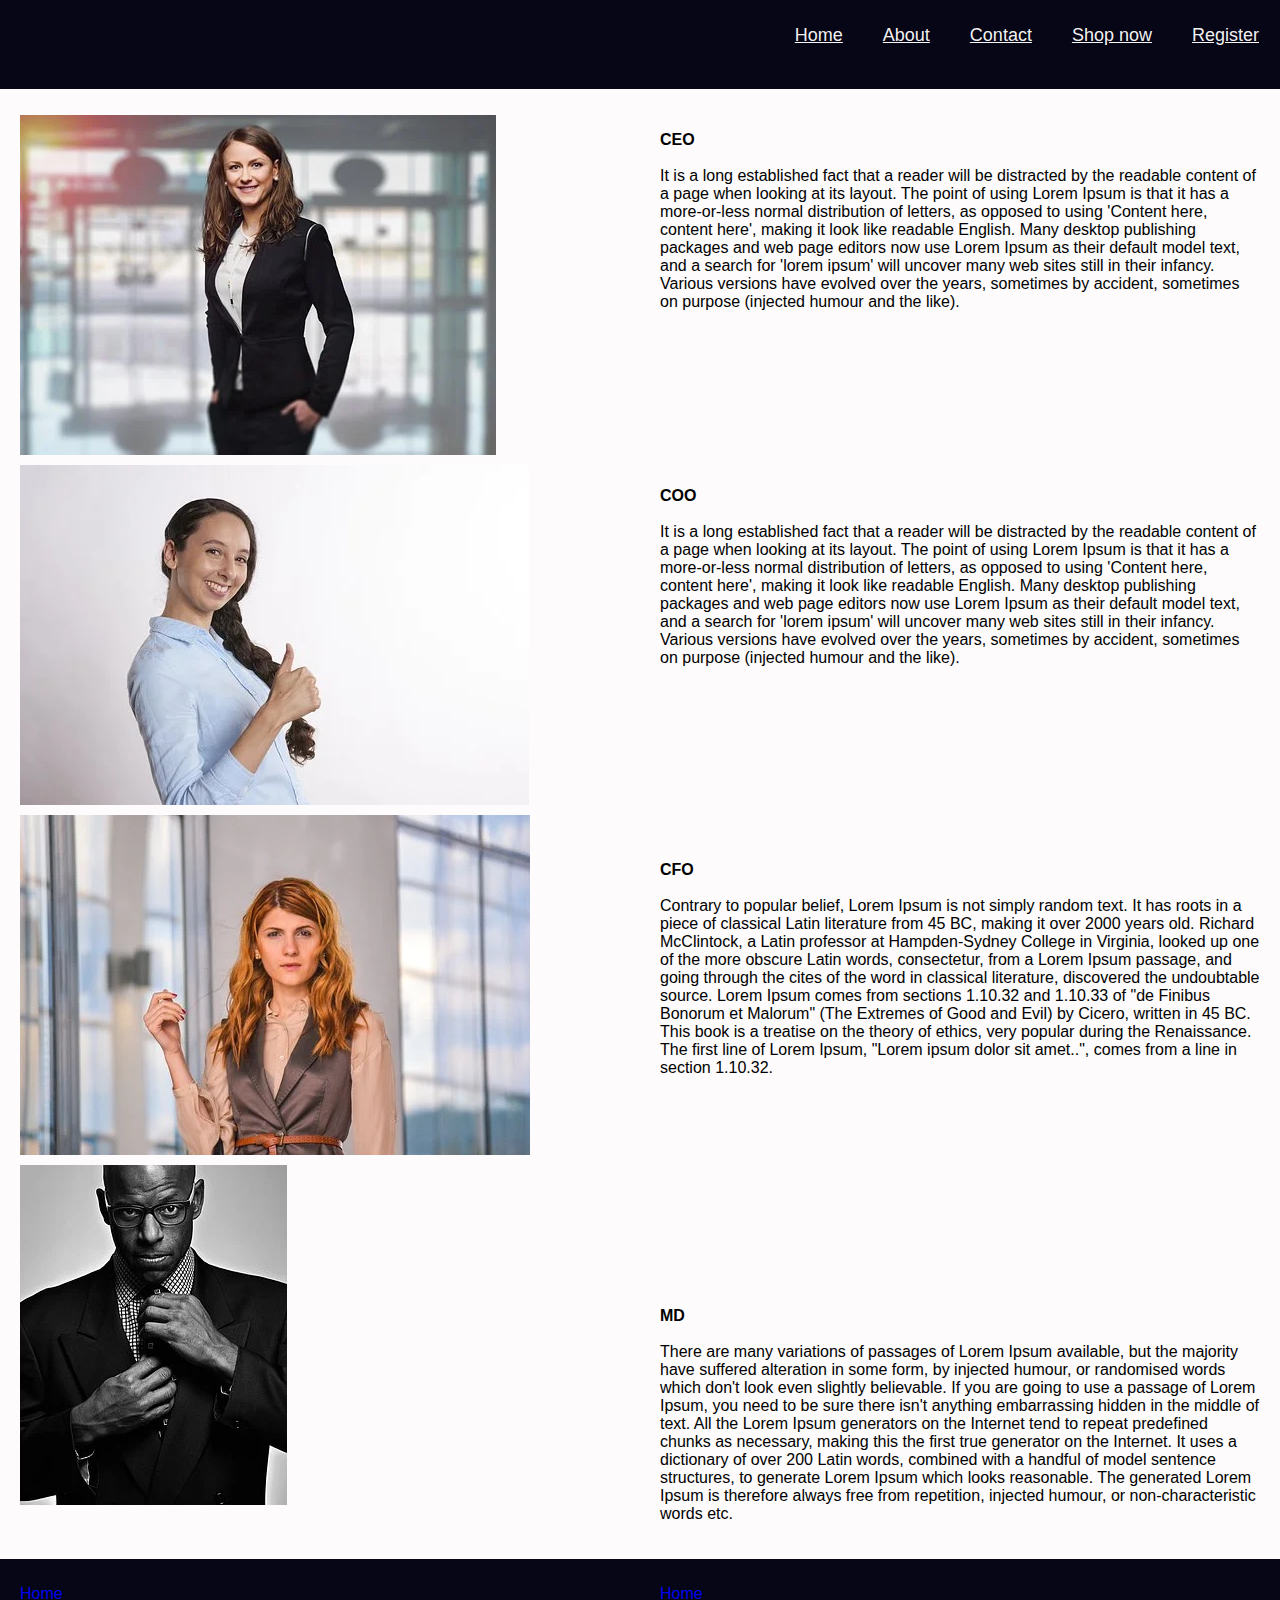
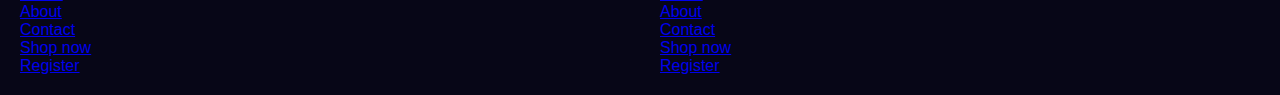
==== about.html @ f59067f0 "some changes were made and some deletions were made" ====
<!DOCTYPE html>
<html lang="en">
  <head>
    <meta charset="UTF-8" />
    <meta http-equiv="X-UA-Compatible" content="IE=edge" />
    <meta name="viewport" content="width=device-width, initial-scale=1.0" />
    <title>Document</title>
    <link href="body.css" rel="stylesheet" />
    <link href="footer.css" rel="stylesheet" />
    <link href="header.css" rel="stylesheet" />
    <link href="items.css" rel="stylesheet" />
    <link href="about.css" rel="stylesheet" />
  </head>
  <body>
    <div class="header">
      <div class="header-right">
        <a href="index.html" class="right">Home</a>
        <a class="active" href="about.html" class="right">About</a>
        <a href="contact.html" class="right">Contact</a>
        <a href="item.html" class="right">Shop now</a>
        <a href="register.html">Register</a>
      </div>
    </div>

    <div class="row">
      <div class="column">
        <img src="myteam.webp" />
        <img src="myteam1.webp" />
        <img src="myteam3.webp" /><br>
        <img src="myteam4.webp" />
      </div>
      <div class="column">
        <p>
          <b>CEO</b><br /><br />
          It is a long established fact that a reader will be distracted by the
          readable content of a page when looking at its layout. The point of
          using Lorem Ipsum is that it has a more-or-less normal distribution of
          letters, as opposed to using 'Content here, content here', making it
          look like readable English. Many desktop publishing packages and web
          page editors now use Lorem Ipsum as their default model text, and a
          search for 'lorem ipsum' will uncover many web sites still in their
          infancy. Various versions have evolved over the years, sometimes by
          accident, sometimes on purpose (injected humour and the like).
        </p>
        <br />
        <br />
        <br />
        <br />
        <br /><br /><br /><br />
        <p>
          <b>COO</b><br /><br />
          It is a long established fact that a reader will be distracted by the
          readable content of a page when looking at its layout. The point of
          using Lorem Ipsum is that it has a more-or-less normal distribution of
          letters, as opposed to using 'Content here, content here', making it
          look like readable English. Many desktop publishing packages and web
          page editors now use Lorem Ipsum as their default model text, and a
          search for 'lorem ipsum' will uncover many web sites still in their
          infancy. Various versions have evolved over the years, sometimes by
          accident, sometimes on purpose (injected humour and the like).
        </p>
        <br />
        <br />
        <br />
        <br />
        <br /><br /><br /><br /><br />
        <p>
          <b>CFO</b><br /><br />
          Contrary to popular belief, Lorem Ipsum is not simply random text. It
          has roots in a piece of classical Latin literature from 45 BC, making
          it over 2000 years old. Richard McClintock, a Latin professor at
          Hampden-Sydney College in Virginia, looked up one of the more obscure
          Latin words, consectetur, from a Lorem Ipsum passage, and going
          through the cites of the word in classical literature, discovered the
          undoubtable source. Lorem Ipsum comes from sections 1.10.32 and
          1.10.33 of "de Finibus Bonorum et Malorum" (The Extremes of Good and
          Evil) by Cicero, written in 45 BC. This book is a treatise on the
          theory of ethics, very popular during the Renaissance. The first line
          of Lorem Ipsum, "Lorem ipsum dolor sit amet..", comes from a line in
          section 1.10.32.
        </p>
        <br />
        <br />
        <br />
        <br />
        <br /><br /><br /><br/><br/><br/><br/>
        <p>
          <b>MD</b><br /><br />
          There are many variations of passages of Lorem Ipsum available, but
          the majority have suffered alteration in some form, by injected
          humour, or randomised words which don't look even slightly believable.
          If you are going to use a passage of Lorem Ipsum, you need to be sure
          there isn't anything embarrassing hidden in the middle of text. All
          the Lorem Ipsum generators on the Internet tend to repeat predefined
          chunks as necessary, making this the first true generator on the
          Internet. It uses a dictionary of over 200 Latin words, combined with
          a handful of model sentence structures, to generate Lorem Ipsum which
          looks reasonable. The generated Lorem Ipsum is therefore always free
          from repetition, injected humour, or non-characteristic words etc.
        </p>
      </div>
    </div>
    <footer style="background-color: #070617;">
      <div class="row">
        <div class="column">
            <a href="index.html" class="right">Home</a><br>
            <a class="active" href="about.html" class="right">About</a><br>
            <a  href="contact.html" class="right">Contact</a><br>
            <a href="item.html" class="right">Shop now</a><br>
            <a href="register.html">Register</a>
        </div>
        <div class="column">
          <a href="index.html" class="right">Home</a><br>
            <a class="active" href="about.html" class="right">About</a><br>
            <a  href="contact.html" class="right">Contact</a><br>
            <a href="item.html" class="right">Shop now</a><br>
            <a href="register.html">Register</a>
        </div>
      </div>
  </body>
</html>
---- body.css ----
.column {
  float: left;
  width: 50%;

  margin-top: 6px;
  padding: 20px;
  border: 0px;
  border-width: 0px;
}
.row:after {
  content: "";
  display: table;
  clear: both;
}

.height {
  height: 100%;
  width: 900px;
}

/*.back{
    background-color: black;
  }*/
#row1 {
  background-image: url("boreal-forest-biome-730.jpg");
  background-position: 100px;
  background-size: 100%;
}
@media only screen and (min-width: 600px) {
  body {
    background-color: whitesmoke;
  }
}

.backdiv1 {
  background-position: center;
  background-size: 100%;
  padding-bottom: 36%;
  animation: backgroundChange 10s linear infinite;
  padding-top: 0%;
}
@keyframes backgroundChange {
  0% {
    background-image: url("rBVaVV0ptdOAFdpNAANFgElM1sQ414.jpg");
  }
  33% {
    background-image: url("New\ Age-shoes-double_quarter.jpg");
  }
  45% {
    background-image: url("coding.jpg");
  }
  66% {
    background-image: url("jordan.jpg");
  }
  99% {
    background-image: url("Louiv.jpg");
  }
}

@import url(https://fonts.googleapis.com/css?family=Open+Sans);

body {
  background: #f2f2f2;
  font-family: "Open Sans", sans-serif;
}

.search {
  width: 100%;
  position: relative;
  display: flex;
}

.searchTerm {
  width: 100%;
  border: 3px solid #0600cc00;
  border-right: none;
  padding: 5px;
  height: 46px;
  border-radius: 5px 0 0 5px;
  outline: none;
  color: #9dbfaf;
}

.searchTerm:focus {
  color: #00b4cc;
}

.searchButton {
  width: 40px;
  height: 46px;
  border: 1px solid rgba(206, 151, 151, 0.2);
  background: rgba(15, 25, 119, 0.884);
  text-align: center;
  color: #fff;
  border-radius: 0 5px 5px 0;
  cursor: pointer;
  font-size: 20px;
}

/*Resize the wrap to see the search bar change!*/
.wrap {
  width: 30%;
  position: relative;
  top: 11%;
  left: 5%;
  transform: translate(-7%, 153%);
}
---- footer.css ----
.footer {
  text-align: left;
  /* background-color: #070617; */
}
.columnf {
  float: left;
  width: 50%;
  margin-top: 6px;
  padding: 20px;
  border: 20px;
  border-width: 30px;
}

/* Clear floats after the columns */
.rowf:after {
  content: "";
  display: table;
  clear: both;
}
---- header.css ----
* {
  box-sizing: border-box;
}

body {
  margin: 0;
  font-family: Arial, Helvetica, sans-serif;
}

.header {
  overflow: hidden;
  inline-size: 100%;
  padding: 0.02% 1px;
  background-position: center;
  background-size: 100%;
  padding-top: 0%;
  padding-bottom: 19px;
  background-color: #070617;
}

.header a {
  float: left;
  color: white;
  text-align: center;
  padding: 20px;
  text-decoration: none;
  font-size: 18px;
  line-height: 30px;
  border-radius: 4px;
  text-decoration: underline;
}

.header a.logo {
  font-size: 25px;
  font-weight: bold;
}

.header a:hover {
  background-color: rgb(56, 50, 50);
  color: rgb(247, 245, 245);
}

/*.header a.active {
  background-color: dodgerblue;
  color: white;
}*/

.header-right {
  float: right;
  /*background-color: #ed3dc8;*/
  background-size: 0%;
}

@media screen and (max-width: 500px) {
  .header a {
    float: none;
    display: block;
    text-align: left;
  }

  .header-right {
    float: none;
  }
}

@media only screen and (max-width: 600px) {
  body {
    background-color: whitesmoke;
  }
}
---- items.css ----
#divback {
  padding-bottom: 50%;
  padding: 18% 20%;
  margin: -2%;
  display: inline-block;
  flex-flow: row-reverse wrap;
  overflow: hidden;
}

#backdiv {
  background-position: center;
  background-size: 100%;
  padding-bottom: 41%;
  animation: backgroundChange 10s linear infinite;
  padding-top: 0%;
}
@keyframes backgroundChange {
  0% {
    background-image: url("rBVaVV0ptdOAFdpNAANFgElM1sQ414.jpg");
  }
  33% {
    background-image: url("New\ Age-shoes-double_quarter.jpg");
  }
  45% {
    background-image: url("coding.jpg");
  }
  66% {
    background-image: url("jordan.jpg");
  }
  99% {
    background-image: url("Louiv.jpg");
  }
}

body {
  -moz-animation-duration: 1.5s;
  -webkit-animation-duration: 1.5s;
  -moz-animation-name: slidein;
  -webkit-animation-name: slidein;
}
@-moz-keyframes slidein {
  from {
    margin-left: 100%;
    width: 300%;
  }
  to {
    margin-left: 0%;
    width: 100%;
  }
}
@-webkit-keyframes slidein {
  from {
    margin-left: 100%;
    width: 300%;
  }
  to {
    margin-left: 0%;
    width: 100%;
  }
}
img {
  padding-bottom: 1%;
}

@media only screen and (min-width: 1000px) {
  body {
    background-color: rgb(253, 251, 251);
  }
  .header a {
    float: left;
    color: rgba(255, 255, 255, 0.966);
    text-align: center;
    padding: 20px;
    text-decoration: none;
    font-size: 18px;
    line-height: 30px;
    border-radius: 4px;
    text-decoration: underline;
  }
}

.size {
  size: 100xp;
}

.hove img:hover {
  cursor: pointer;
  animation: shake 0.5s;
  animation-iteration-count: infinite;
}

@keyframes shake {
  0% {
    transform: translate(1px, 1px) rotate(0deg);
  }
  10% {
    transform: translate(-1px, -2px) rotate(-1deg);
  }
  20% {
    transform: translate(-3px, 0px) rotate(1deg);
  }
  30% {
    transform: translate(3px, 2px) rotate(0deg);
  }
  40% {
    transform: translate(1px, -1px) rotate(1deg);
  }
  50% {
    transform: translate(-1px, 2px) rotate(-1deg);
  }
  60% {
    transform: translate(-3px, 1px) rotate(0deg);
  }
  70% {
    transform: translate(3px, 1px) rotate(-1deg);
  }
  80% {
    transform: translate(-1px, -1px) rotate(1deg);
  }
  90% {
    transform: translate(1px, 2px) rotate(0deg);
  }
  100% {
    transform: translate(1px, -2px) rotate(-1deg);
  }
}

.card {
  position: relative;
  width: 100%;
}

.image {
  opacity: 1;
  display: block;
  width: 36%;
  height: auto;
  transition: 0.5s ease;
  backface-visibility: hidden;
}

.middle {
  transition: 0.5s ease;
  opacity: 0;
  position: absolute;
  top: 50%;
  left: 50%;
  transform: translate(-50%, -50%);
  -ms-transform: translate(-50%, -50%);
  text-align: center;
}

div:hover .image {
  opacity: 0.3;
  background-color: whitesmoke;
}

.container:hover .middle {
  opacity: 1;
}

.text {
  background-color: #4caf50;
  color: white;
  font-size: 16px;
  padding: 16px 32px;
}

.column1 {
  float: left;
  margin: 4% -3%;
  padding: 7% 13% 4% 10%;
  width: 39%;
}

#row1:after {
  content: "";
  display: table;
  clear: both;
}

#row2 {
  box-shadow: 0 4px 8px 0 rgba(0, 0, 0, 0.2);
  transition: 0.3s;
  padding: 4% 36%;
  margin: -1%;
}

#row2 div:hover {
  box-shadow: 0 8px 16px 0 rgba(0, 0, 0, 0.2);
  cursor: pointer;
}

.container {
  padding: 14px 2px;
}

#row3 button {
  border: none;
  outline: 0;
  padding: 12px;
  color: white;
  background-color: #000;
  text-align: center;
  cursor: pointer;
  width: 100%;
  font-size: 18px;
}

.myproducts {
  max-width: 10%;
}

.column3 {
  float: left;
  width: 50%;
  margin-top: 6px;
  padding: 20px;
  border: 20px;
  border-width: 30px;
}

.row3:after {
  content: "";
  display: table;
  clear: both;
}

*,
*::after,
*::before {
  box-sizing: border-box;
}

.modal {
  position: fixed;
  top: 20%;
  left: 65%;
  transform: translate(-50%, -50%) scale(0);
  transition: 200ms ease-in-out;
  border: 1px solid black;
  border-radius: 10px;
  z-index: 10;
  background-color: white;
  width: 500px;
  max-width: 80%;
}

.modal.active {
  transform: translate(-50%, -50%) scale(1);
}

.modal-header {
  padding: 10px 15px;
  display: flex;
  justify-content: space-between;
  align-items: center;
  border-bottom: 1px solid black;
}

.modal-header .title {
  font-size: 1.25rem;
  font-weight: bold;
}

.modal-header .close-button {
  cursor: pointer;
  border: none;
  outline: none;
  background: none;
  font-size: 1.25rem;
  font-weight: bold;
}

.modal-body {
  padding: 10px 15px;
}

#overlay {
  position: fixed;
  opacity: 0;
  top: 0;
  left: 0;
  right: 0;
  bottom: 0;
  background-color: rgba(0, 0, 0, 50%);
  pointer-events: none;
}
#overlay.active {
  opacity: 1;
  pointer-events: all;
}

.place {
  margin: 3% 0%;
}
---- about.css ----
@media only screen and (max-width: 600px) {
  body {
    background-color: whitesmoke;
  }
}
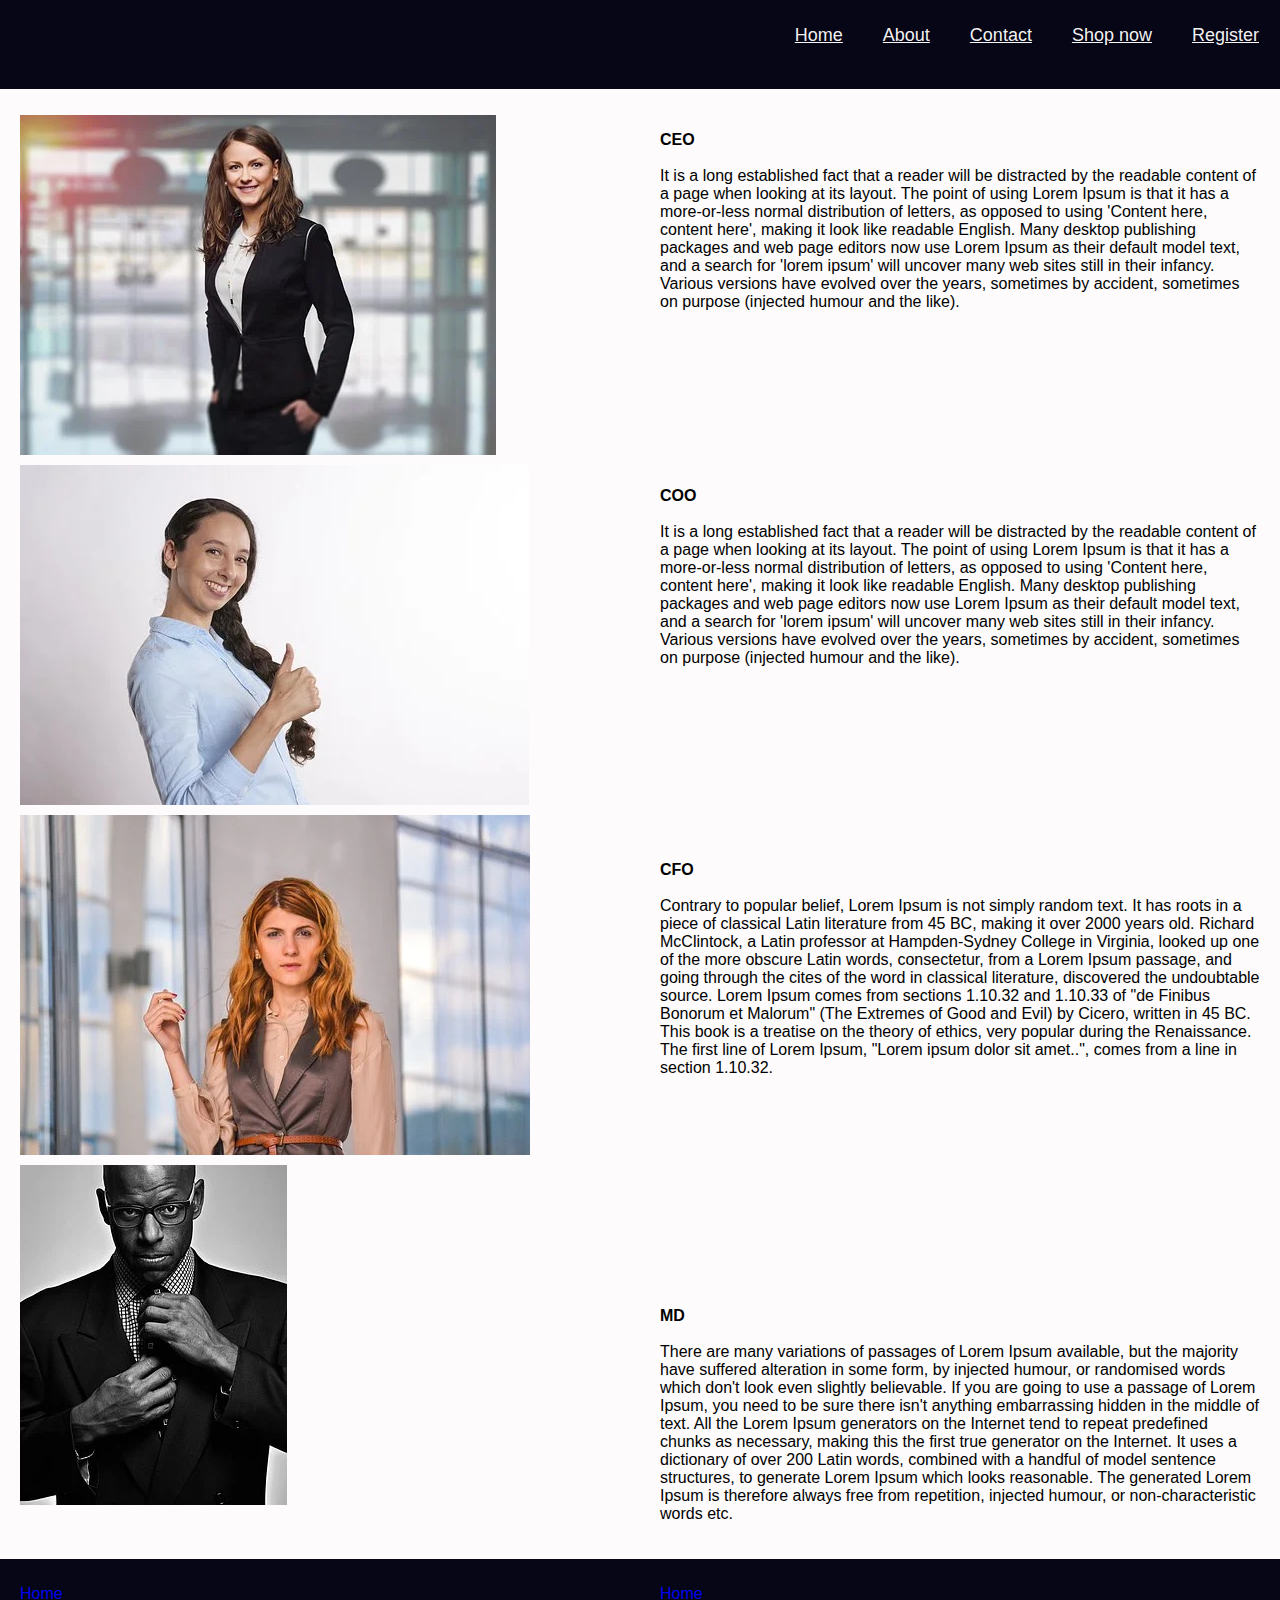
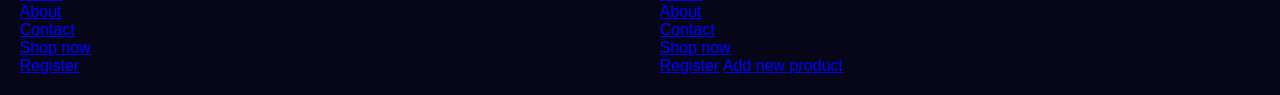
==== commit ec18725d: "This is the final commit of the final project" ====
--- a/about.html
+++ b/about.html
@@ -2,8 +2,8 @@
 <html lang="en">
   <head>
     <meta charset="UTF-8" />
-    <meta http-equiv="X-UA-Compatible" content="IE=edge" />
-    <meta name="viewport" content="width=device-width, initial-scale=1.0" />
+    <meta content="IE=edge" http-equiv="X-UA-Compatible" />
+    <meta content="width=device-width, initial-scale=1.0" name="viewport" />
     <title>Document</title>
     <link href="body.css" rel="stylesheet" />
     <link href="footer.css" rel="stylesheet" />
@@ -14,24 +14,23 @@
   <body>
     <div class="header">
       <div class="header-right">
-        <a href="index.html" class="right">Home</a>
-        <a class="active" href="about.html" class="right">About</a>
-        <a href="contact.html" class="right">Contact</a>
-        <a href="item.html" class="right">Shop now</a>
+        <a class="right" href="index.html">Home</a>
+        <a class="right" href="about.html">About</a>
+        <a class="right" href="contact.html">Contact</a>
+        <a class="right" href="item.html">Shop now</a>
         <a href="register.html">Register</a>
       </div>
     </div>
-
     <div class="row">
       <div class="column">
-        <img src="myteam.webp" />
-        <img src="myteam1.webp" />
-        <img src="myteam3.webp" /><br>
+        <img src="myteam.webp" /> <img src="myteam1.webp" />
+        <img src="myteam3.webp" /><br />
         <img src="myteam4.webp" />
       </div>
       <div class="column">
         <p>
-          <b>CEO</b><br /><br />
+          <b>CEO</b><br />
+          <br />
           It is a long established fact that a reader will be distracted by the
           readable content of a page when looking at its layout. The point of
           using Lorem Ipsum is that it has a more-or-less normal distribution of
@@ -46,9 +45,13 @@
         <br />
         <br />
         <br />
-        <br /><br /><br /><br />
+        <br />
+        <br />
+        <br />
+        <br />
         <p>
-          <b>COO</b><br /><br />
+          <b>COO</b><br />
+          <br />
           It is a long established fact that a reader will be distracted by the
           readable content of a page when looking at its layout. The point of
           using Lorem Ipsum is that it has a more-or-less normal distribution of
@@ -63,9 +66,14 @@
         <br />
         <br />
         <br />
-        <br /><br /><br /><br /><br />
+        <br />
+        <br />
+        <br />
+        <br />
+        <br />
         <p>
-          <b>CFO</b><br /><br />
+          <b>CFO</b><br />
+          <br />
           Contrary to popular belief, Lorem Ipsum is not simply random text. It
           has roots in a piece of classical Latin literature from 45 BC, making
           it over 2000 years old. Richard McClintock, a Latin professor at
@@ -83,9 +91,16 @@
         <br />
         <br />
         <br />
-        <br /><br /><br /><br/><br/><br/><br/>
+        <br />
+        <br />
+        <br />
+        <br />
+        <br />
+        <br />
+        <br />
         <p>
-          <b>MD</b><br /><br />
+          <b>MD</b><br />
+          <br />
           There are many variations of passages of Lorem Ipsum available, but
           the majority have suffered alteration in some form, by injected
           humour, or randomised words which don't look even slightly believable.
@@ -100,22 +115,24 @@
         </p>
       </div>
     </div>
-    <footer style="background-color: #070617;">
+    <div class="footer">
       <div class="row">
         <div class="column">
-            <a href="index.html" class="right">Home</a><br>
-            <a class="active" href="about.html" class="right">About</a><br>
-            <a  href="contact.html" class="right">Contact</a><br>
-            <a href="item.html" class="right">Shop now</a><br>
-            <a href="register.html">Register</a>
+          <a class="right" href="index.html">Home</a><br />
+          <a class="right" href="about.html">About</a><br />
+          <a class="right" href="contact.html">Contact</a><br />
+          <a class="right" href="item.html">Shop now</a><br />
+          <a href="register.html">Register</a>
         </div>
         <div class="column">
-          <a href="index.html" class="right">Home</a><br>
-            <a class="active" href="about.html" class="right">About</a><br>
-            <a  href="contact.html" class="right">Contact</a><br>
-            <a href="item.html" class="right">Shop now</a><br>
-            <a href="register.html">Register</a>
+          <a class="right" href="index.html">Home</a><br />
+          <a class="right" href="about.html">About</a><br />
+          <a class="right" href="contact.html">Contact</a><br />
+          <a class="right" href="item.html">Shop now</a><br />
+          <a href="register.html">Register</a>
+          <a href="product.html">Add new product</a>
         </div>
       </div>
+    </div>
   </body>
 </html>
--- a/body.css
+++ b/body.css
@@ -50,7 +50,7 @@
     background-image: url("coding.jpg");
   }
   66% {
-    background-image: url("jordan.jpg");
+    background-image: url("1172985.jpg");
   }
   99% {
     background-image: url("Louiv.jpg");
@@ -86,7 +86,7 @@
 }
 
 .searchButton {
-  width: 40px;
+  width: 109px;
   height: 46px;
   border: 1px solid rgba(206, 151, 151, 0.2);
   background: rgba(15, 25, 119, 0.884);
--- a/footer.css
+++ b/footer.css
@@ -1,6 +1,6 @@
 .footer {
   text-align: left;
-  /* background-color: #070617; */
+  background-color: #070617;
 }
 .columnf {
   float: left;
--- a/items.css
+++ b/items.css
@@ -25,10 +25,10 @@
     background-image: url("coding.jpg");
   }
   66% {
-    background-image: url("jordan.jpg");
+    background-image: url("1172985.jpg");
   }
   99% {
-    background-image: url("Louiv.jpg");
+    background-image: url("jor.jpg");
   }
 }
 
@@ -65,6 +65,19 @@
 @media only screen and (min-width: 1000px) {
   body {
     background-color: rgb(253, 251, 251);
+  }
+  modal {
+    position: fixed;
+    top: 20%;
+    left: 65%;
+    transform: translate(-50%, -50%) scale(0);
+    transition: 200ms ease-in-out;
+    border: 1px solid black;
+    border-radius: 10px;
+    z-index: 10;
+    background-color: white;
+    width: 500px;
+    max-width: 80;
   }
   .header a {
     float: left;
@@ -83,8 +96,8 @@
   size: 100xp;
 }
 
-.hove img:hover {
-  cursor: pointer;
+img:hover {
+  cursor: inherit;
   animation: shake 0.5s;
   animation-iteration-count: infinite;
 }
@@ -127,13 +140,13 @@
 
 .card {
   position: relative;
-  width: 100%;
+  width: 50%;
 }
 
 .image {
   opacity: 1;
   display: block;
-  width: 36%;
+  width: 86%;
   height: auto;
   transition: 0.5s ease;
   backface-visibility: hidden;
@@ -151,13 +164,13 @@
 }
 
 div:hover .image {
-  opacity: 0.3;
+  opacity: 0.8;
   background-color: whitesmoke;
 }
 
-.container:hover .middle {
+/* .container:hover .middle {
   opacity: 1;
-}
+} */
 
 .text {
   background-color: #4caf50;
@@ -212,7 +225,7 @@
 }
 
 .column3 {
-  float: left;
+  /* float: left; */
   width: 50%;
   margin-top: 6px;
   padding: 20px;
@@ -286,11 +299,18 @@
   background-color: rgba(0, 0, 0, 50%);
   pointer-events: none;
 }
-#overlay.active {
-  opacity: 1;
-  pointer-events: all;
-}
 
 .place {
   margin: 3% 0%;
 }
+#items {
+  display: flex;
+  flex-wrap: wrap;
+  /* justify-content: center;
+  width: 30%;
+  min-width: 500px; */
+}
+#myproducts {
+  display: flex;
+  flex-wrap: wrap;
+}
--- a/about.css
+++ b/about.css
@@ -3,3 +3,12 @@
     background-color: whitesmoke;
   }
 }
+.register-group {
+  display: flex;
+  flex-wrap: wrap;
+  padding: 0% 18%;
+  margin: 13%;
+  justify-content: left;
+  width: 10px;
+  align-items: center;
+}
